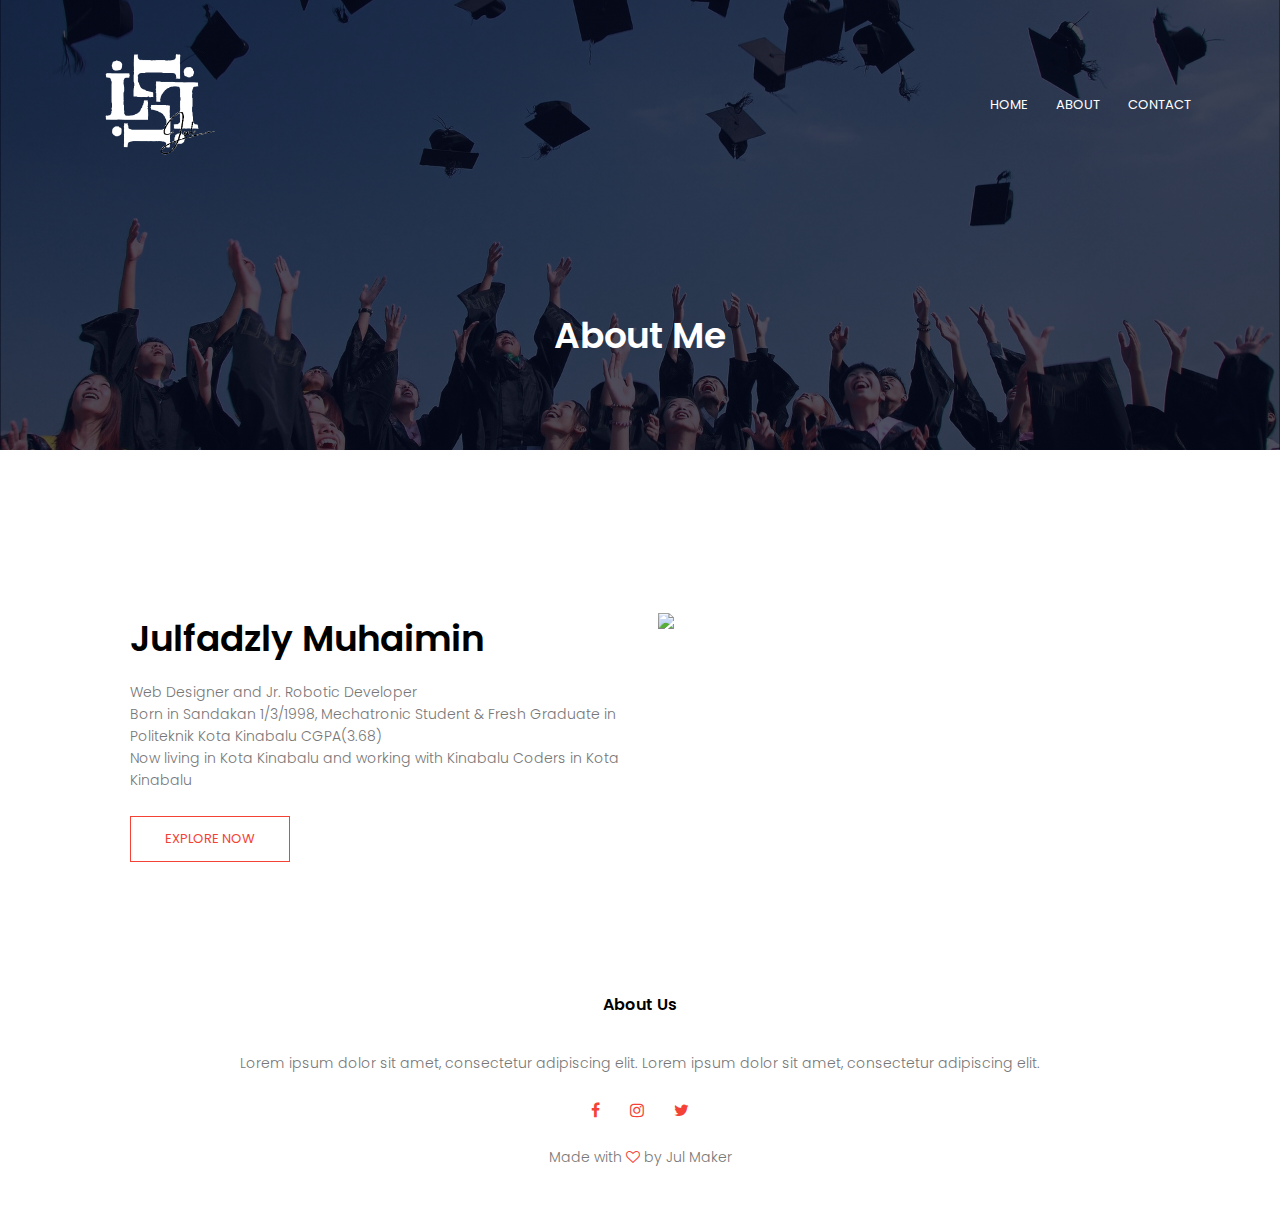
==== about.html @ 5858a0c9 "Update about.html" ====
<!DOCTYPE html>
<html>
<head>
    <meta name="viewport" content="with=device-width, initial-scale=1.0">
    <title>Jul Maker & Co</title>
    <link rel="stylesheet" href="style.css">
    <link rel="preconnect" href="https://fonts.gstatic.com">
    <link href="https://fonts.googleapis.com/css2?family=Poppins:wght@100;200;300;400;600;700&display=swap" rel="stylesheet">
    <link rel="stylesheet" href="https://stackpath.bootstrapcdn.com/font-awesome/4.7.0/css/font-awesome.min.css">
</head>
<body>
    <section class="sub-header">
       <nav>
           <a href="index.html"><img src="images/logo-2.png"></a>
           <div class="nav-links" id="navLinks">
              <li class="fa fa-times" onclick="hideMenu()"></li>
              <ul>
                <li><a href="index.html">HOME</a></li>
                <li><a href="about.html">ABOUT</a></li>
                <li><a href="contact.html">CONTACT</a></li>
              </ul> 
           </div>
           <li class="fa fa-bars" onclick="showMenu()"></li>
       </nav>
       <h1>About Me</h1>
    </section>

<!-----About Content------>   

    <section class="about-us">
        <div class="row">
            <div class="about-col">
                 <h1>Julfadzly Muhaimin</h1>
                 <p>Web Designer and Jr. Robotic Developer<br>Born in Sandakan 1/3/1998, Mechatronic Student & Fresh Graduate in Politeknik Kota Kinabalu CGPA(3.68)<br>Now living in Kota Kinabalu and working with Kinabalu Coders in Kota Kinabalu</p>
                 <a href="https://docs.google.com/document/d/17qDMaL5CkreymJ4PN954tUJ52fPvb08iCQ1MiYYX2C0/edit?usp=sharing" class="hero-btn red-btn">EXPLORE NOW</a>
            </div>
            <div class="about-col">
                 <img src="images/about-2.jpg">
            </div>
        </div>
    </section>

<!-----Footer------>

<section class="footer">
    <h4>About Us</h4>
    <p>Lorem ipsum dolor sit amet, consectetur adipiscing elit. Lorem ipsum dolor sit amet, consectetur adipiscing elit.</p>
    <div class="icons">
        <i class="fa fa-facebook"></i>
        <i class="fa fa-instagram"></i>
        <i class="fa fa-twitter"></i>
    </div>
    <p>Made with <i class="fa fa-heart-o"></i> by Jul Maker</p>
</section>

<!-----Js Script for toggle menu------>
    <script>
        
        var navLinks = document.getElementById("navLinks");
        
        function showMenu(){
            navLinks.style.right = "0";
        }
        function hideMenu(){
            navLinks.style.right = "-200px";
        }


    </script>

</body>
</html>
---- style.css ----
*{
    margin: 0;
    padding: 0;
    font-family: 'Poppins', sans-serif;
}
.header{
    min-height: 100vh;
    width: 100%;
    background-image: linear-gradient(rgba(4,9,30,0.7),rgba(4,9,30,0.7)),url(images/banner.png);
    background-position: center;
    background-size: cover;
    position: relative;
}
nav{
    display: flex;
    padding: 2% 6%;
    justify-content: space-between;
    align-items: center;
}
nav img{
    width: 150px;
}
.nav-links{
    flex: 1;
    text-align: right;
}
.nav-links ul li{
    list-style: none;
    display: inline-block;
    padding: 8px 12px;
    position: relative;
}
.nav-links ul li a{
    color: #fff;
    text-decoration: none;
    font-size: 13px;
}
.nav-links ul li::after{
    content: '';
    width: 0%;
    height: 2px;
    background: #f44336;
    display: block;
    margin: auto;
    transition: 0.5s;
}
.nav-links ul li:hover::after{
    width: 100%;
}
.text-box{
    width: 90%;
    color: #fff;
    position: absolute;
    top: 50%;
    left: 50%;
    transform: translate(-50%,-50%);
    text-align: center;
}
.text-box h1{
    font-size: 62px;
}
.text-box p{
    margin: 10px 0 40px;
    font-size: 14px;
    color: #fff;
}
.hero-btn{
    display: inline-block;
    text-decoration: none;
    color: #fff;
    border: 1px solid #fff;
    padding: 12px 34px;
    font-size: 13px;
    background: transparent;
    position: relative;
    cursor: pointer;
}
.hero-btn:hover{
    border: 1px solid #f44336;
    background: #f44336;
    transition: 1s;
}

nav .fa{
    display: none;
}

@media(max-width:700px){
    .text-box h1{
        font-size: 20px;
    }
    .nav-links ul li{
        display: block;
    }
    .nav-links{
        position: fixed;
        background: #f44336;
        height: 100vh;
        width: 200px;
        top: 0;
        right: -200px;
        text-align: left;
        z-index: 2;
        transition: 1s;
    }
    nav .fa{
        display: block;
        color: #fff;
        margin: 10px;
        font-size: 22px;
        cursor: pointer;
    }
    .nav-links ul{
        padding: 30px;

    }
}

/*--- Courses ----*/

.course{
    width: 80%;
    margin: auto;
    text-align: center;
    padding-top: 100px;
}
h1{
    font-size: 36px;
    font-weight: 600;
}
p{
    color: #777;
    font-size: 14px;
    font-weight: 300;
    line-height: 22px;
    padding: 10px;
}
.row{
    margin-top: 5%;
    display: flex;
    justify-content: space-between;
}
.course-col{
    flex-basis: 31%;
    background: #fff3f3;
    border-radius: 10px;
    margin-bottom: 5%;
    padding: 20px 12px;
    box-sizing: border-box;
    transition: 0.5s;
}
h3{
    text-align: center;
    font-weight: 600;
    margin: 10px 0;
}
.course-col:hover{
    box-shadow: 0 0 20px 0px rgba(0,0,0,0.2);
}
@media(max-width: 700px){
    .row{
        flex-direction: column;
    }
}

/*--campus---*/

.campus{
    width: 80%;
    margin: auto;
    text-align: center;
    padding-top: 50px;
}
.campus-col{
    flex-basis: 32%;
    border-radius: 10px;
    margin-bottom: 30px;
    position: relative;
    overflow: hidden;
}
.campus-col img{
    width: 100%;
    display: block;
}
.layer{
    background: transparent;
    height: 100%;
    width: 100%;
    position: absolute;
    top: 0;
    left: 0;
    transition: 0.5s;
}
.layer:hover{
    background: rgba(226,0,0,0.7);
}
.layer h3{
    width: 100%;
    font-weight: 500;
    color: #fff;
    font-size: 26px;
    bottom: 0;
    left: 50%;
    transform: translateX(-50%);
    position: absolute;
    opacity: 0;
    transition: 0.5s;
}
.layer:hover h3{
    bottom: 49%;
    opacity: 1;
}

/*--facilities---*/

.facilities{
    width: 80%;
    margin: auto;
    text-align: center;
    padding-top: 100px;
}
.facilities-col{
    flex-basis: 31%;
    border-radius: 10px;
    margin-bottom: 5%;
    text-align: left;
}
.facilities-col img{
    width: 100%;
    border-radius: 10px;
}
.facilities-col p{
    padding: 0;
}
.facilities-col h3{
    margin-top: 16px;
    margin-bottom: 15px;
    text-align: left;
}

/*--testimonials---*/

.testimonials{
    width: 80%;
    margin: auto;
    padding-top: 100px;
    text-align: center;
}
.testimonial-col{
    flex-basis: 44%;
    border-radius: 10px;
    margin-bottom: 5%;
    text-align: left;
    background: #fff3f3;
    padding: 25px;
    cursor: pointer;
    display: flex;
}
.testimonial-col img{
    height: 40px;
    margin-left: 5px;
    margin-right: 30px;
    border-radius: 50%;
}
.testimonial-col p{
    padding: 0;
}
.testimonial-col h3{
    margin-top: 15px;
    text-align: left;
}
.testimonial-col .fa{
    color: #f44336;
}
@media(max-width: 700px){
    .testimonial-col img{
        margin-left: 0px;
        margin-right: 15px;
    }
}


/*--cta---*/

.cta{
    margin: 100px auto;
    width: 80%;
    background-image: linear-gradient(rgba(0,0,0,0.7),rgba(0,0,0,0.7)), url(images/banner2.jpg);
    background-position: center;
    background-size: cover;
    border-radius: 10px;
    text-align: center;
    padding: 100px 0;
}
.cta h1{
    color: #fff;
    margin-bottom: 40px;
    padding: 0;
}
@media(max-width: 700px){
    .cta h1{
        font-size: 24px;
    }
}

/*--footer---*/

.footer{
    width: 100%;
    text-align: center;
    padding: 30px 0;
}

.footer h4{
    margin-bottom: 25px;
    margin-top: 20px;
    font-weight: 600;
}
.icons .fa{
    color: #f44336;
    margin: 0 13px;
    cursor: pointer;
    padding: 18px 0;
}
.fa-heart-o{
    color: #f44336;
}



/*--about me page---*/

.sub-header{
    height: 50vh;
    width: 100%;
    background-image: linear-gradient(rgba(4,9,30,0.7),rgba(4,9,30,0.7)), url(images/background.jpg);
    background-position: center;
    background-size: cover;
    text-align: center;
    color: #fff;
}
.sub-header h1{
    margin-top: 100px;
}
.about-us{
    width: 80%;
    margin: auto;
    padding-top: 80px;
    padding-bottom: 50px;
}
.about-col{
    flex-basis: 48%;
    padding: 30px 2px;
}
.about-col img{
    width: 70%;
}
.about-col h1{
    padding-top: 0;
}
.about-col p{
    padding: 15px 0 25px;
}
.red-btn{
    border: 1px solid #f44336;
    background: transparent;
    color: #f44336;
}
.red-btn:hover{
    color: #fff;
}


/*--blog page---*/ 

.blog-content{
    width: 80%;
    margin: auto;
    padding: 60px 0;
}
.blog-left{
    flex-basis: 65%;
}
.blog-left img{
    width: 100%;
}
.blog-left h2{
    color: #222;
    font-weight: 600;
    margin: 30px 0;
}
.blog-left p{
    color: #999;
    padding: 0;
}
.blog-right{
    flex-basis: 32%;
}
.blog-right h3{
    background: #f44336;
    color: #fff;
    padding: 7px 0;
    font-size: 16px;
    margin-bottom: 20px;
}
.blog-right div{
    display: flex;
    align-items: center;
    justify-content: space-between;
    color: #555;
    padding: 8px;
    box-sizing: border-box;
}
.comment-box{
    border: 1px solid #ccc;
    margin: 50px 0;
    padding: 10px 20px;
}
.comment-box h3{
    text-align: left;
}
.comment-form input, .comment-form textarea{
    width: 100%;
    padding: 10px;
    margin: 15px 0;
    box-sizing: border-box;
    border: none;
    outline: none;
    background: #f0f0f0;
}
.comment-form button{
    margin: 10px 0;
}
@media(max-width: 700px){
    .sub-header h1{
        font-size: 24px;
    }
}

/*--contact page---*/ 

.location{
    width: 80%;
    margin: auto;
    padding: 80px 0;
}
.location iframe{
    width: 100%;
}
.contact-us{
    width: 80%;
    margin: auto;
}
.contact-col{
    flex-basis: 48%;
    margin-bottom: 30px;
}
.contact-col div{
    display: flex;
    align-items: center;
    margin-bottom: 40px;
}
.contact-col div .fa{
    font-size: 28px;
    color: #f44336;
    margin: 10px;
    margin-right: 30px;
}
.contact-col div p{
    padding: 0;
}
.contact-col div h5{
    font-size: 20px;
    margin-bottom: 5px;
    color: #555;
    font-weight: 400;
}
.contact-col input, .contact-col textarea{
    width: 100%;
    padding: 15px;
    margin-bottom: 17px;
    outline: none;
    border: 1px solid #ccc;
    box-sizing: border-box;
}
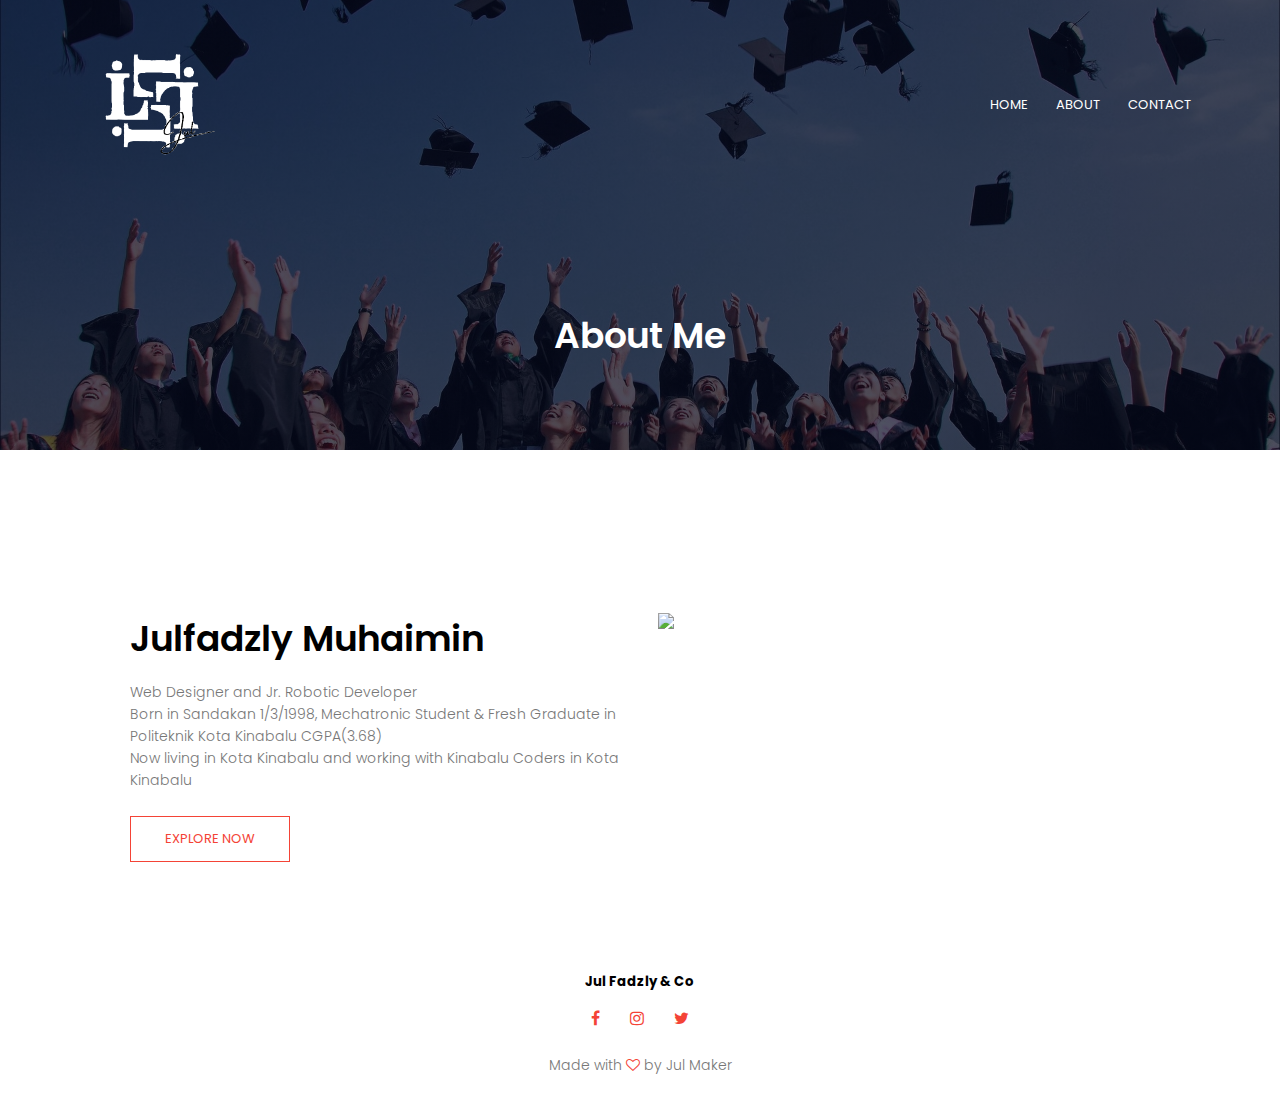
==== commit de9a1733: "Update about.html" ====
--- a/about.html
+++ b/about.html
@@ -43,8 +43,7 @@
 <!-----Footer------>
 
 <section class="footer">
-    <h4>About Us</h4>
-    <p>Lorem ipsum dolor sit amet, consectetur adipiscing elit. Lorem ipsum dolor sit amet, consectetur adipiscing elit.</p>
+    <h5>Jul Fadzly & Co</h4>
     <div class="icons">
         <i class="fa fa-facebook"></i>
         <i class="fa fa-instagram"></i>
--- a/style.css
+++ b/style.css
@@ -6,7 +6,7 @@
 .header{
     min-height: 100vh;
     width: 100%;
-    background-image: linear-gradient(rgba(4,9,30,0.7),rgba(4,9,30,0.7)),url(images/banner.png);
+    background-image: linear-gradient(rgba(4,9,30,0.7),rgba(4,9,30,0.7)),url(images/banner-2.jpg);
     background-position: center;
     background-size: cover;
     position: relative;
@@ -483,3 +483,16 @@
     border: 1px solid #ccc;
     box-sizing: border-box;
 }
+
+
+/*--EXTRA page---*/ 
+
+.button{
+    text-align: center;
+}
+@media(max-width:700px){
+    .button{
+        font-size: 20px;
+        text-align: center;
+    }
+}
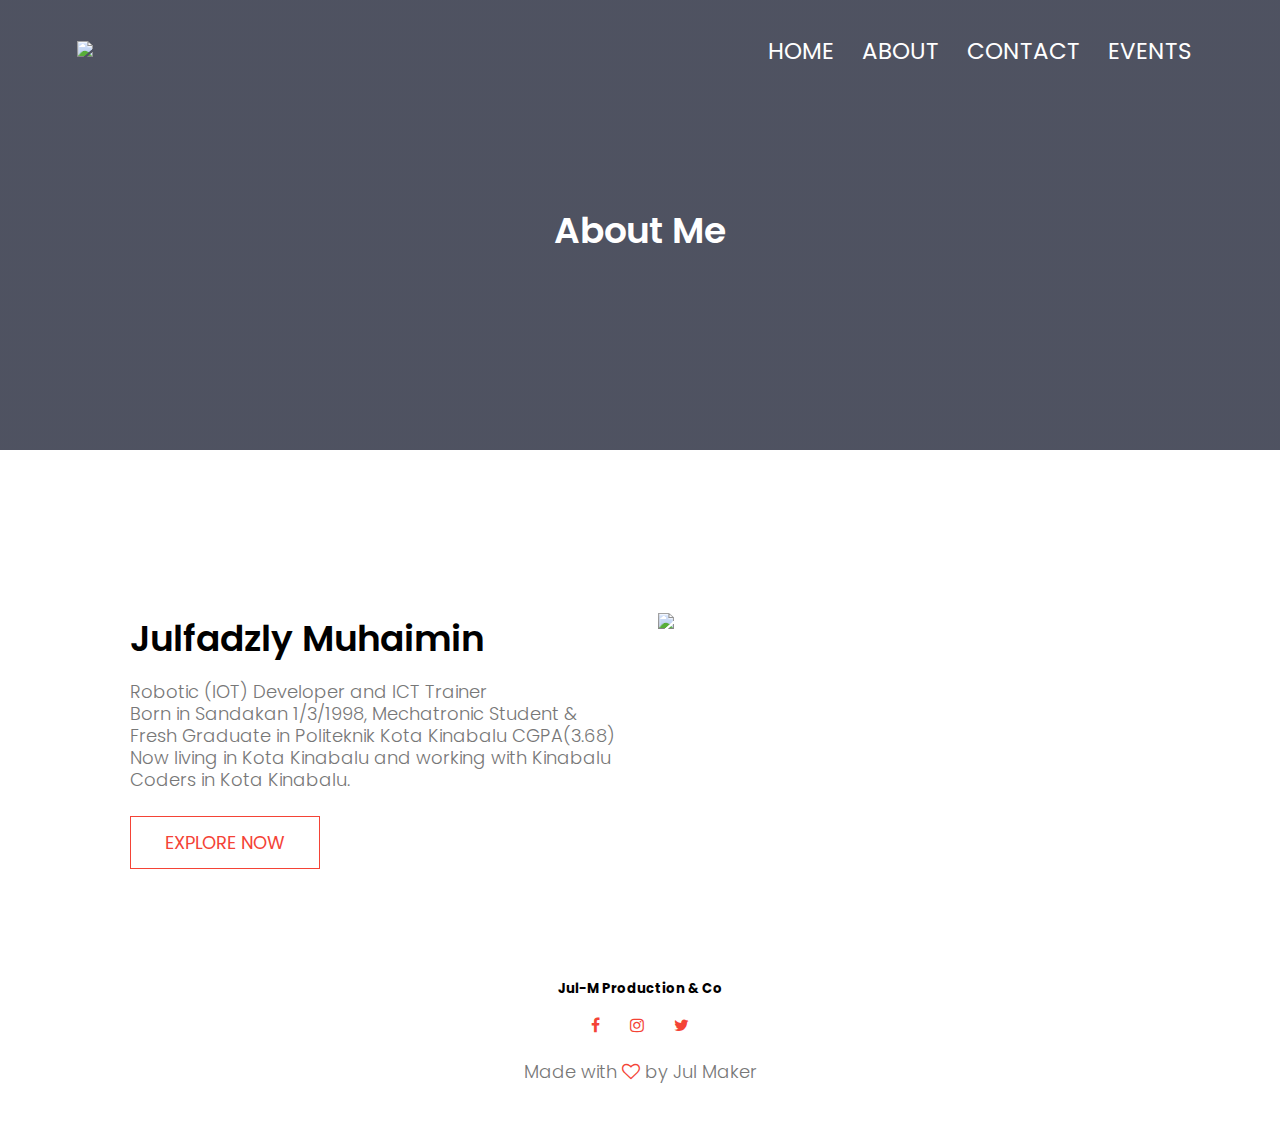
==== commit 82c19124: "Add files via upload" ====
--- a/about.html
+++ b/about.html
@@ -18,6 +18,7 @@
                 <li><a href="index.html">HOME</a></li>
                 <li><a href="about.html">ABOUT</a></li>
                 <li><a href="contact.html">CONTACT</a></li>
+                <li><a href="events.html">EVENTS</a></li>
               </ul> 
            </div>
            <li class="fa fa-bars" onclick="showMenu()"></li>
@@ -31,7 +32,7 @@
         <div class="row">
             <div class="about-col">
                  <h1>Julfadzly Muhaimin</h1>
-                 <p>Web Designer and Jr. Robotic Developer<br>Born in Sandakan 1/3/1998, Mechatronic Student & Fresh Graduate in Politeknik Kota Kinabalu CGPA(3.68)<br>Now living in Kota Kinabalu and working with Kinabalu Coders in Kota Kinabalu</p>
+                 <p>Robotic (IOT) Developer and ICT Trainer<br>Born in Sandakan 1/3/1998, Mechatronic Student & Fresh Graduate in Politeknik Kota Kinabalu CGPA(3.68)<br>Now living in Kota Kinabalu and working with Kinabalu Coders in Kota Kinabalu.</p>
                  <a href="https://docs.google.com/document/d/17qDMaL5CkreymJ4PN954tUJ52fPvb08iCQ1MiYYX2C0/edit?usp=sharing" class="hero-btn red-btn">EXPLORE NOW</a>
             </div>
             <div class="about-col">
@@ -43,7 +44,7 @@
 <!-----Footer------>
 
 <section class="footer">
-    <h5>Jul Fadzly & Co</h4>
+    <h5>Jul-M Production & Co</h4>
     <div class="icons">
         <i class="fa fa-facebook"></i>
         <i class="fa fa-instagram"></i>
--- a/style.css
+++ b/style.css
@@ -5,8 +5,8 @@
 }
 .header{
     min-height: 100vh;
-    width: 100%;
-    background-image: linear-gradient(rgba(4,9,30,0.7),rgba(4,9,30,0.7)),url(images/banner-2.jpg);
+    width:100%;
+    background-image: linear-gradient(rgba(0, 0, 0, 0.7),rgba(0, 0, 0, 0.7)),url(images/banner-2.png);
     background-position: center;
     background-size: cover;
     position: relative;
@@ -33,7 +33,7 @@
 .nav-links ul li a{
     color: #fff;
     text-decoration: none;
-    font-size: 13px;
+    font-size: 23px;
 }
 .nav-links ul li::after{
     content: '';
@@ -57,11 +57,11 @@
     text-align: center;
 }
 .text-box h1{
-    font-size: 62px;
+    font-size: 102px;
 }
 .text-box p{
     margin: 10px 0 40px;
-    font-size: 14px;
+    font-size: 24px;
     color: #fff;
 }
 .hero-btn{
@@ -70,7 +70,7 @@
     color: #fff;
     border: 1px solid #fff;
     padding: 12px 34px;
-    font-size: 13px;
+    font-size: 18px;
     background: transparent;
     position: relative;
     cursor: pointer;
@@ -130,7 +130,7 @@
 }
 p{
     color: #777;
-    font-size: 14px;
+    font-size: 18px;
     font-weight: 300;
     line-height: 22px;
     padding: 10px;
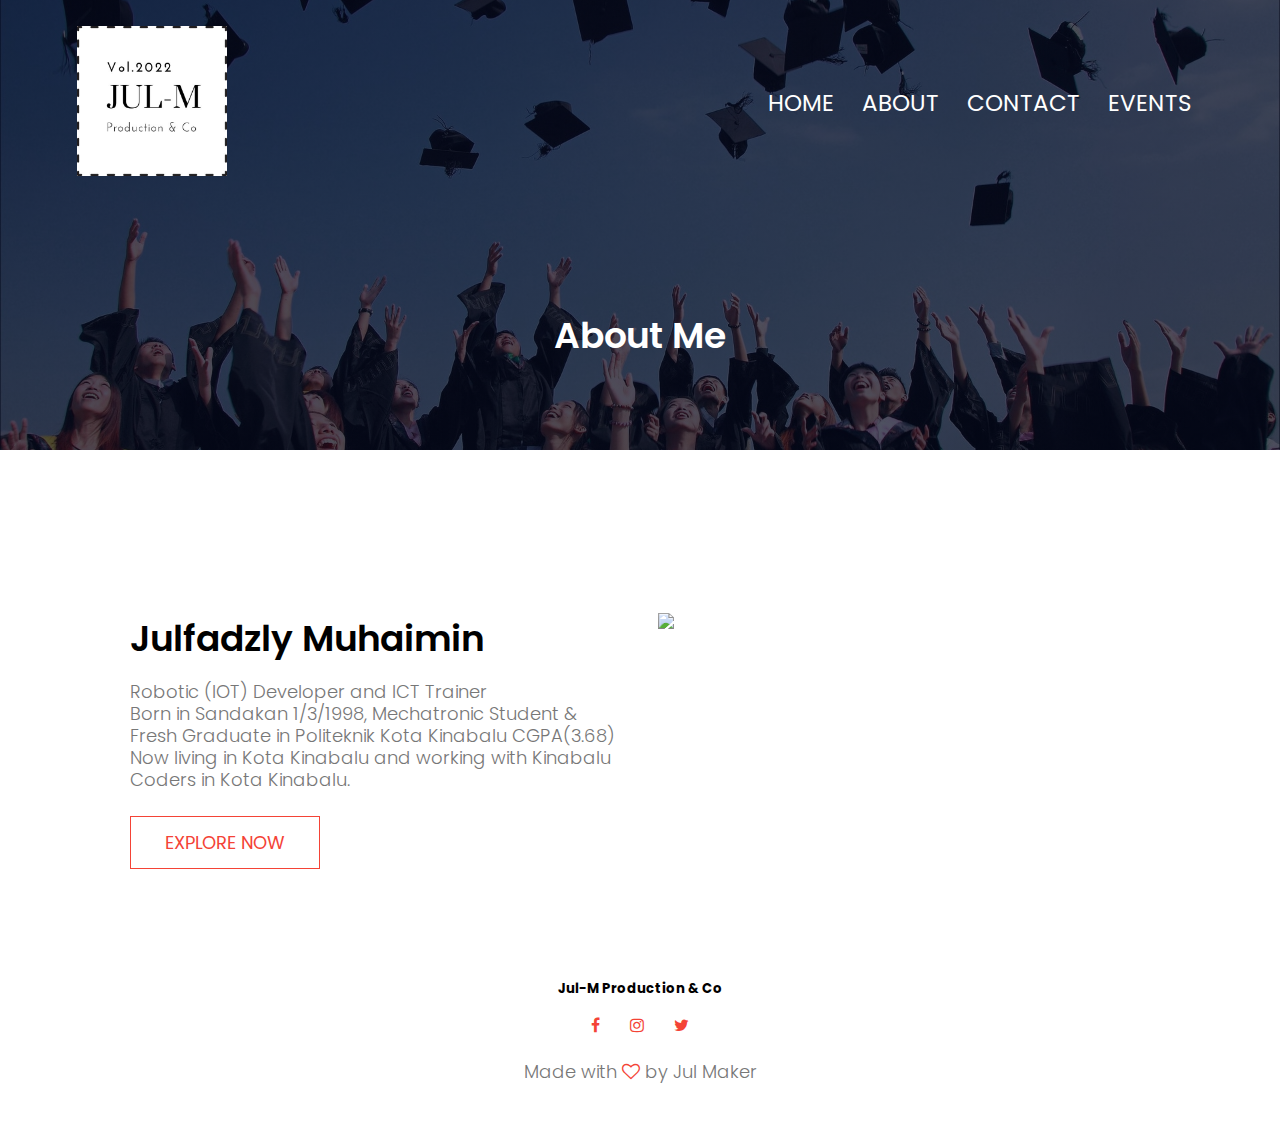
==== commit 645b98de: "Update about.html" ====
--- a/about.html
+++ b/about.html
@@ -11,7 +11,7 @@
 <body>
     <section class="sub-header">
        <nav>
-           <a href="index.html"><img src="images/logo-2.png"></a>
+           <a href="index.html"><img src="images/logo-2.jpg"></a>
            <div class="nav-links" id="navLinks">
               <li class="fa fa-times" onclick="hideMenu()"></li>
               <ul>
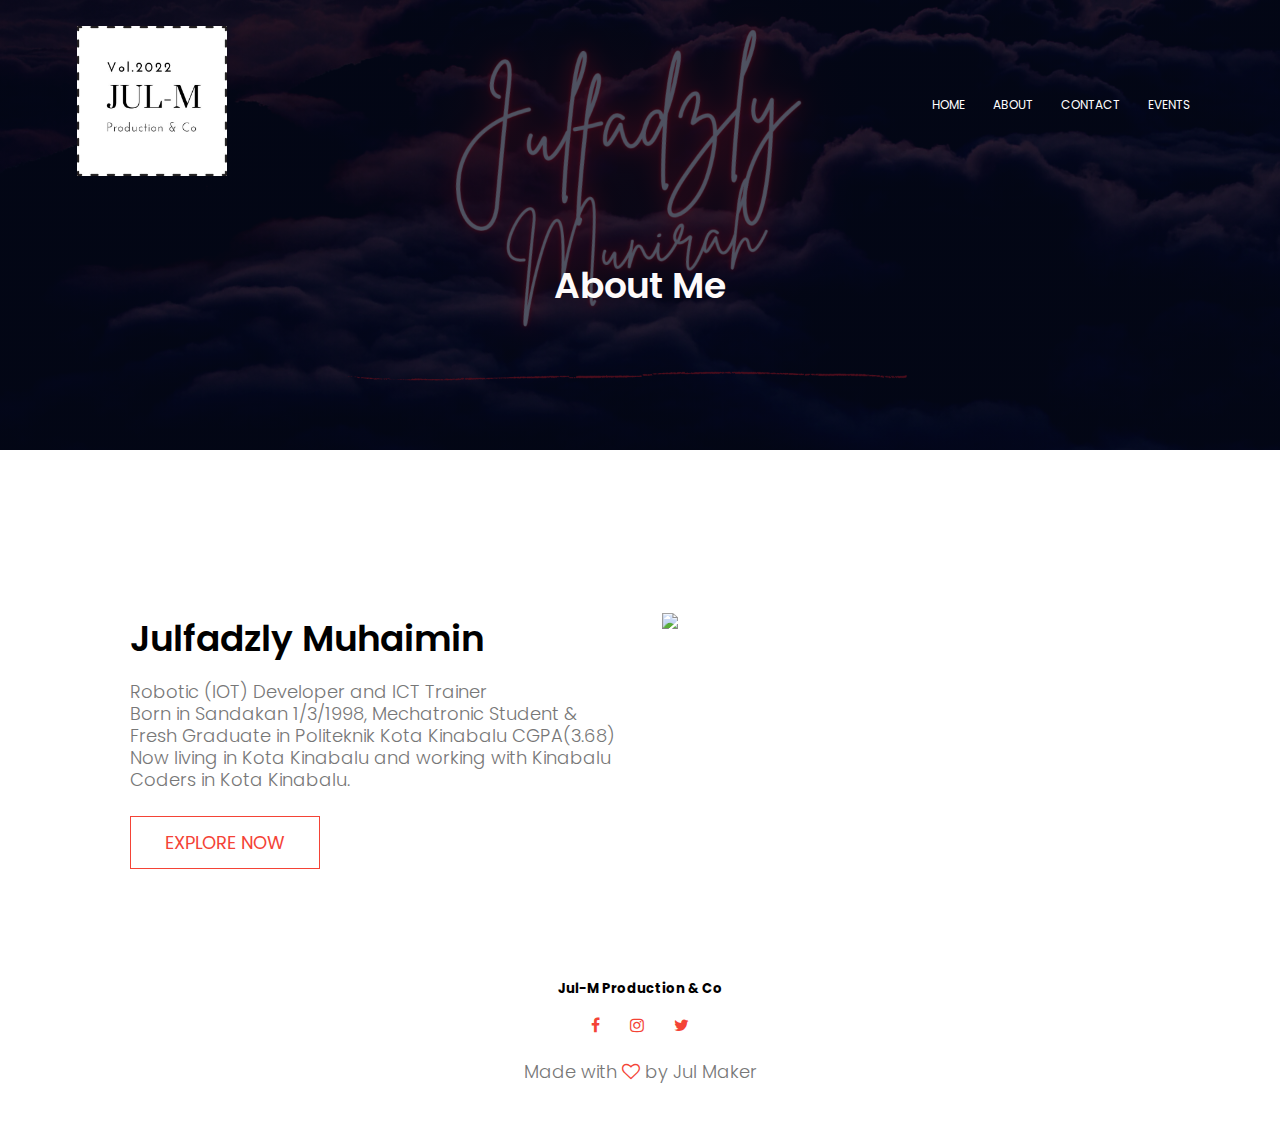
==== commit d4362da1: "Website Change 1" ====
--- a/about.html
+++ b/about.html
@@ -2,7 +2,7 @@
 <html>
 <head>
     <meta name="viewport" content="with=device-width, initial-scale=1.0">
-    <title>Jul Maker & Co</title>
+    <title>Jul-M Production & Co</title>
     <link rel="stylesheet" href="style.css">
     <link rel="preconnect" href="https://fonts.gstatic.com">
     <link href="https://fonts.googleapis.com/css2?family=Poppins:wght@100;200;300;400;600;700&display=swap" rel="stylesheet">
--- a/style.css
+++ b/style.css
@@ -33,7 +33,7 @@
 .nav-links ul li a{
     color: #fff;
     text-decoration: none;
-    font-size: 23px;
+    font-size: 12px;
 }
 .nav-links ul li::after{
     content: '';
@@ -57,7 +57,7 @@
     text-align: center;
 }
 .text-box h1{
-    font-size: 102px;
+    font-size: 50px;
 }
 .text-box p{
     margin: 10px 0 40px;
@@ -114,6 +114,9 @@
         padding: 30px;
 
     }
+    nav img{
+        width: 90px;
+    }
 }
 
 /*--- Courses ----*/
@@ -333,14 +336,14 @@
 .sub-header{
     height: 50vh;
     width: 100%;
-    background-image: linear-gradient(rgba(4,9,30,0.7),rgba(4,9,30,0.7)), url(images/background.jpg);
+    background-image: linear-gradient(rgba(4,9,30,0.7),rgba(4,9,30,0.7)), url(images/banner-2.png);
     background-position: center;
     background-size: cover;
     text-align: center;
-    color: #fff;
+    color: rgb(253, 250, 250);
 }
 .sub-header h1{
-    margin-top: 100px;
+    margin-top: 50px;
 }
 .about-us{
     width: 80%;
@@ -485,6 +488,85 @@
 }
 
 
+
+
+
+
+/*--events--*/
+
+* {box-sizing:border-box}
+
+/* Slideshow container */
+.slideshow-container {
+  max-width: 800px;
+  position: relative;
+  margin: auto;
+}
+
+/* Hide the images by default */
+.mySlides {
+  display: none;
+}
+
+/* Next & previous buttons */
+.prev, .next {
+  cursor: pointer;
+  position: absolute;
+  top: 50%;
+  width: auto;
+  margin-top: -22px;
+  padding: 16px;
+  color: white;
+  font-weight: bold;
+  font-size: 18px;
+  transition: 0.6s ease;
+  border-radius: 0 3px 3px 0;
+  user-select: none;
+}
+
+/* Position the "next button" to the right */
+.next {
+  right: 0;
+  border-radius: 3px 0 0 3px;
+}
+
+/* On hover, add a black background color with a little bit see-through */
+.prev:hover, .next:hover {
+  background-color: rgba(0,0,0,0.8);
+}
+
+/* The dots/bullets/indicators */
+.dot {
+  cursor: pointer;
+  height: 15px;
+  width: 15px;
+  margin: 0 2px;
+  background-color: #bbb;
+  border-radius: 50%;
+  display: inline-block;
+  transition: background-color 0.6s ease;
+}
+
+.active, .dot:hover {
+  background-color: #717171;
+}
+
+/* Fading animation */
+.fade {
+  animation-name: fade;
+  animation-duration: 1.5s;
+}
+
+@keyframes fade {
+  from {opacity: .4}
+  to {opacity: 1}
+}
+
+
+
+
+
+
 /*--EXTRA page---*/ 
 
 .button{
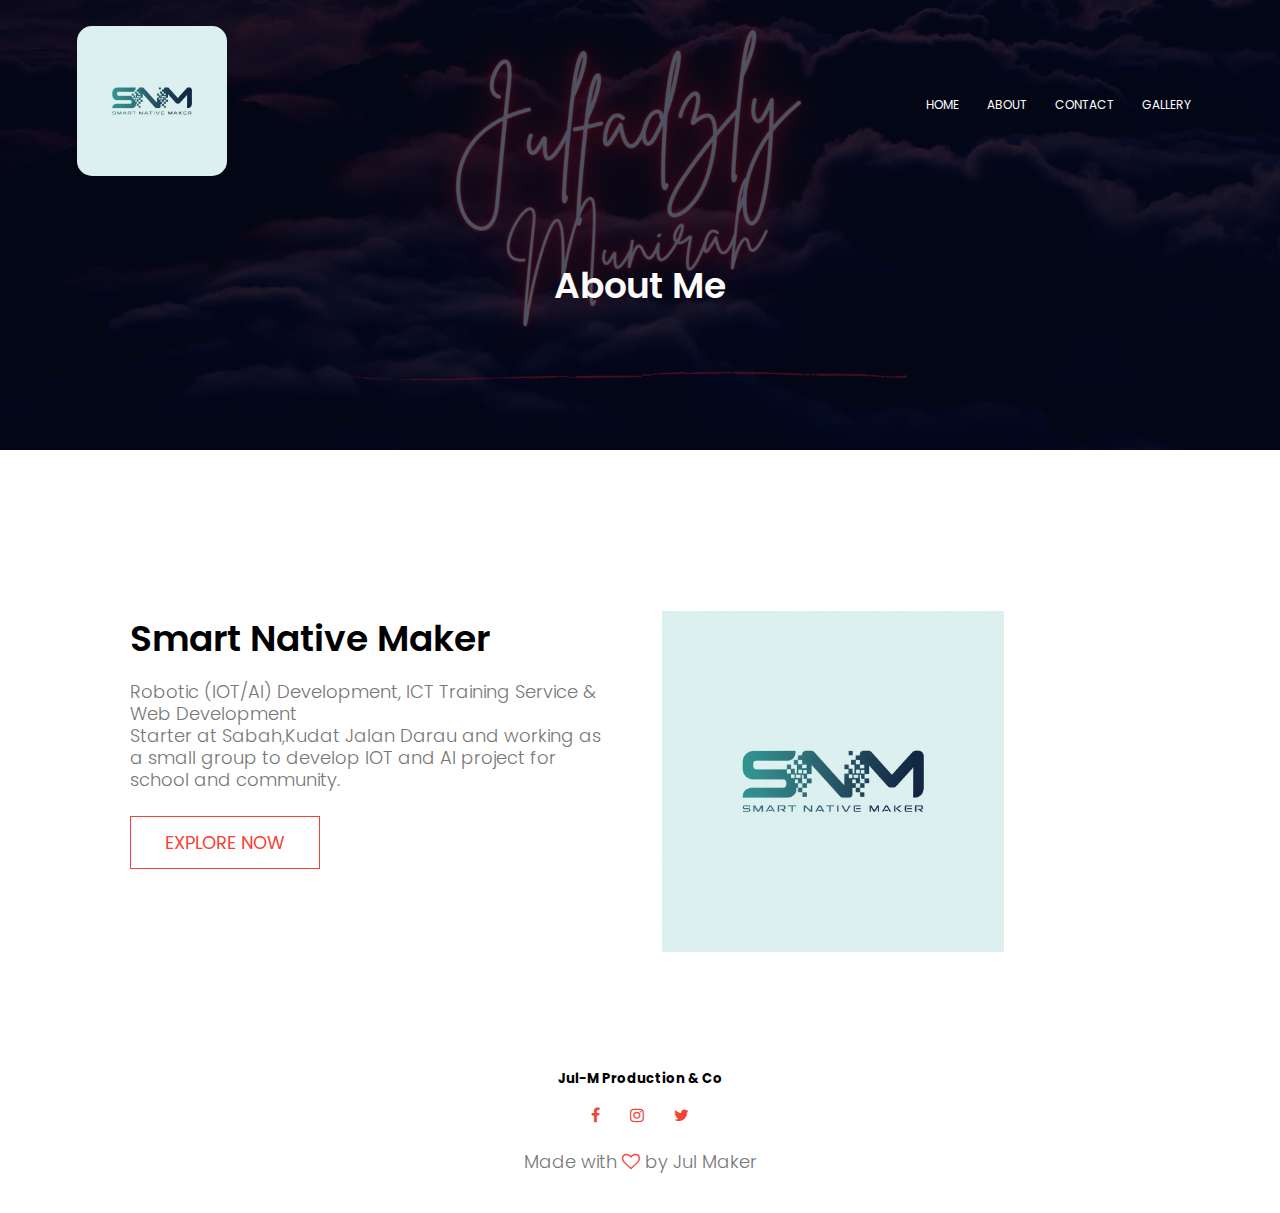
==== commit 85d8e4d9: "Update about.html" ====
--- a/about.html
+++ b/about.html
@@ -2,7 +2,7 @@
 <html>
 <head>
     <meta name="viewport" content="with=device-width, initial-scale=1.0">
-    <title>Jul-M Production & Co</title>
+    <title>Smart Native Maker</title>
     <link rel="stylesheet" href="style.css">
     <link rel="preconnect" href="https://fonts.gstatic.com">
     <link href="https://fonts.googleapis.com/css2?family=Poppins:wght@100;200;300;400;600;700&display=swap" rel="stylesheet">
@@ -11,14 +11,14 @@
 <body>
     <section class="sub-header">
        <nav>
-           <a href="index.html"><img src="images/logo-2.jpg"></a>
+           <a href="index.html"><img src="images/logo8.png"></a>
            <div class="nav-links" id="navLinks">
               <li class="fa fa-times" onclick="hideMenu()"></li>
               <ul>
                 <li><a href="index.html">HOME</a></li>
                 <li><a href="about.html">ABOUT</a></li>
                 <li><a href="contact.html">CONTACT</a></li>
-                <li><a href="events.html">EVENTS</a></li>
+                <li><a href="events.html">GALLERY</a></li>
               </ul> 
            </div>
            <li class="fa fa-bars" onclick="showMenu()"></li>
@@ -31,12 +31,12 @@
     <section class="about-us">
         <div class="row">
             <div class="about-col">
-                 <h1>Julfadzly Muhaimin</h1>
-                 <p>Robotic (IOT) Developer and ICT Trainer<br>Born in Sandakan 1/3/1998, Mechatronic Student & Fresh Graduate in Politeknik Kota Kinabalu CGPA(3.68)<br>Now living in Kota Kinabalu and working with Kinabalu Coders in Kota Kinabalu.</p>
-                 <a href="https://docs.google.com/document/d/17qDMaL5CkreymJ4PN954tUJ52fPvb08iCQ1MiYYX2C0/edit?usp=sharing" class="hero-btn red-btn">EXPLORE NOW</a>
+                 <h1>Smart Native Maker</h1>
+                 <p>Robotic (IOT/AI) Development, ICT Training Service & Web Development<br>Starter at Sabah,Kudat Jalan Darau and working as a small group to develop IOT and AI project for school and community.</p>
+                 <a href="" class="hero-btn red-btn">EXPLORE NOW</a>
             </div>
             <div class="about-col">
-                 <img src="images/about-2.jpg">
+                 <img src="images/logo8.png">
             </div>
         </div>
     </section>
--- a/style.css
+++ b/style.css
@@ -6,7 +6,7 @@
 .header{
     min-height: 100vh;
     width:100%;
-    background-image: linear-gradient(rgba(0, 0, 0, 0.7),rgba(0, 0, 0, 0.7)),url(images/banner-2.png);
+    background-image: linear-gradient(rgba(0, 0, 0, 0.7),rgba(0, 0, 0, 0.7)),url(images/Background.png);
     background-position: center;
     background-size: cover;
     position: relative;
@@ -19,6 +19,7 @@
 }
 nav img{
     width: 150px;
+    border-radius: 10%;
 }
 .nav-links{
     flex: 1;
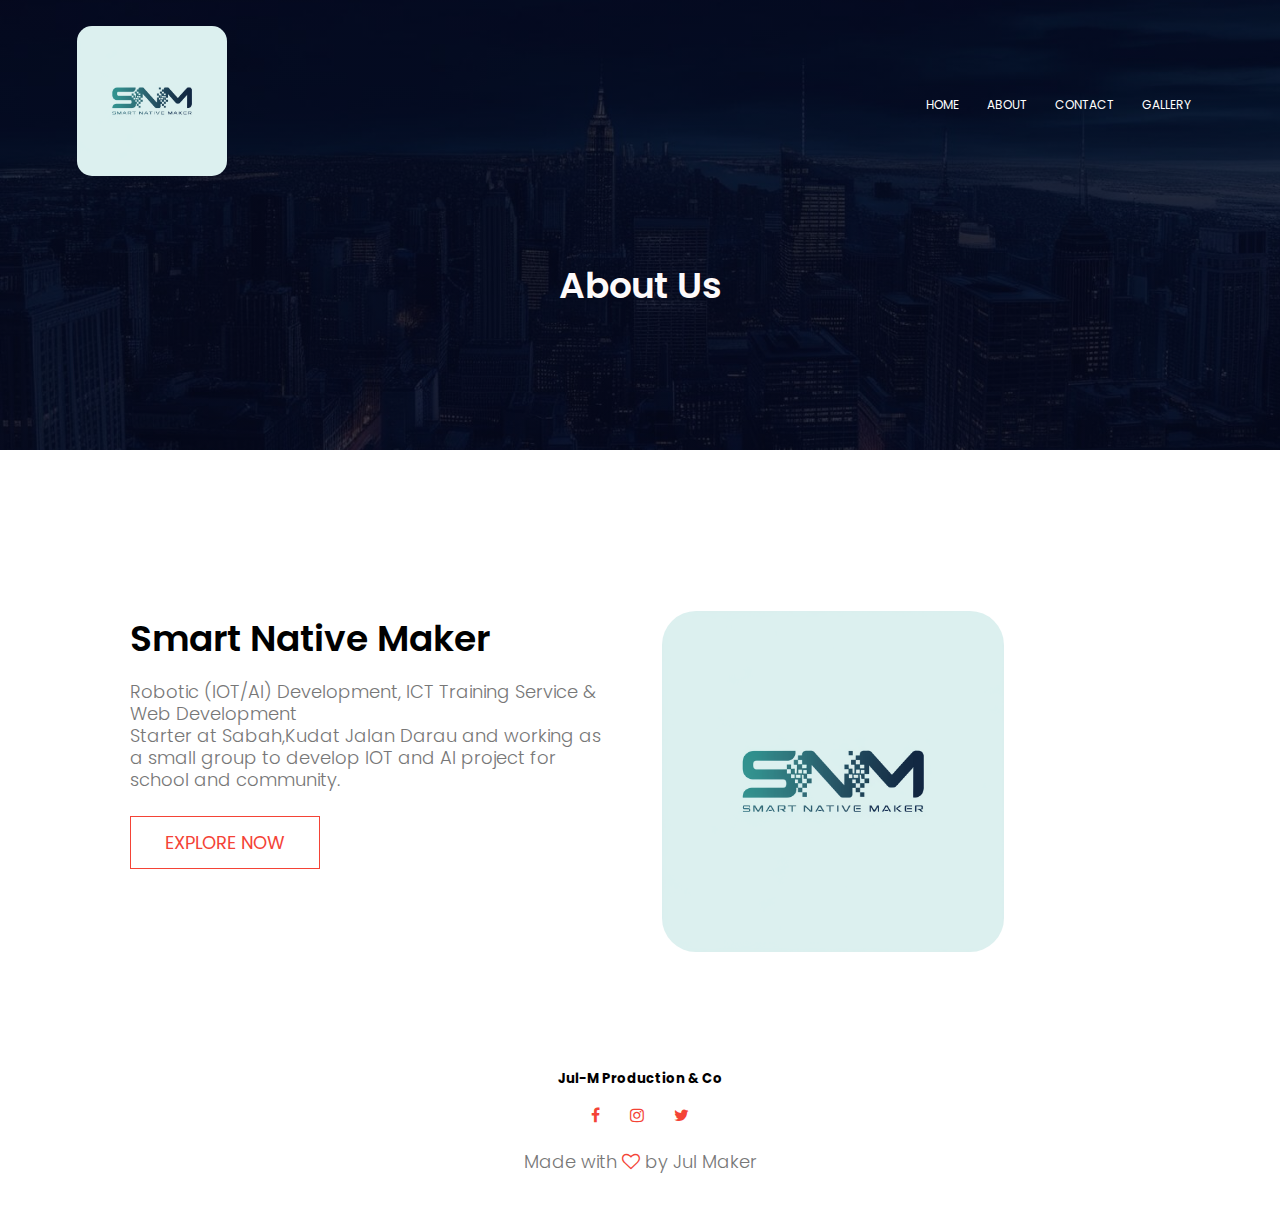
==== commit dd4aca9d: "Update about.html" ====
--- a/about.html
+++ b/about.html
@@ -23,7 +23,7 @@
            </div>
            <li class="fa fa-bars" onclick="showMenu()"></li>
        </nav>
-       <h1>About Me</h1>
+       <h1>About Us</h1>
     </section>
 
 <!-----About Content------>   
@@ -33,7 +33,7 @@
             <div class="about-col">
                  <h1>Smart Native Maker</h1>
                  <p>Robotic (IOT/AI) Development, ICT Training Service & Web Development<br>Starter at Sabah,Kudat Jalan Darau and working as a small group to develop IOT and AI project for school and community.</p>
-                 <a href="" class="hero-btn red-btn">EXPLORE NOW</a>
+                 <a href="https://chat.whatsapp.com/BxncoSxHDqf8H5lzZdyJNm" class="hero-btn red-btn">EXPLORE NOW</a>
             </div>
             <div class="about-col">
                  <img src="images/logo8.png">
--- a/style.css
+++ b/style.css
@@ -337,7 +337,7 @@
 .sub-header{
     height: 50vh;
     width: 100%;
-    background-image: linear-gradient(rgba(4,9,30,0.7),rgba(4,9,30,0.7)), url(images/banner-2.png);
+    background-image: linear-gradient(rgba(4,9,30,0.7),rgba(4,9,30,0.7)), url(images/Background.png);
     background-position: center;
     background-size: cover;
     text-align: center;
@@ -358,6 +358,7 @@
 }
 .about-col img{
     width: 70%;
+    border-radius: 10%;
 }
 .about-col h1{
     padding-top: 0;
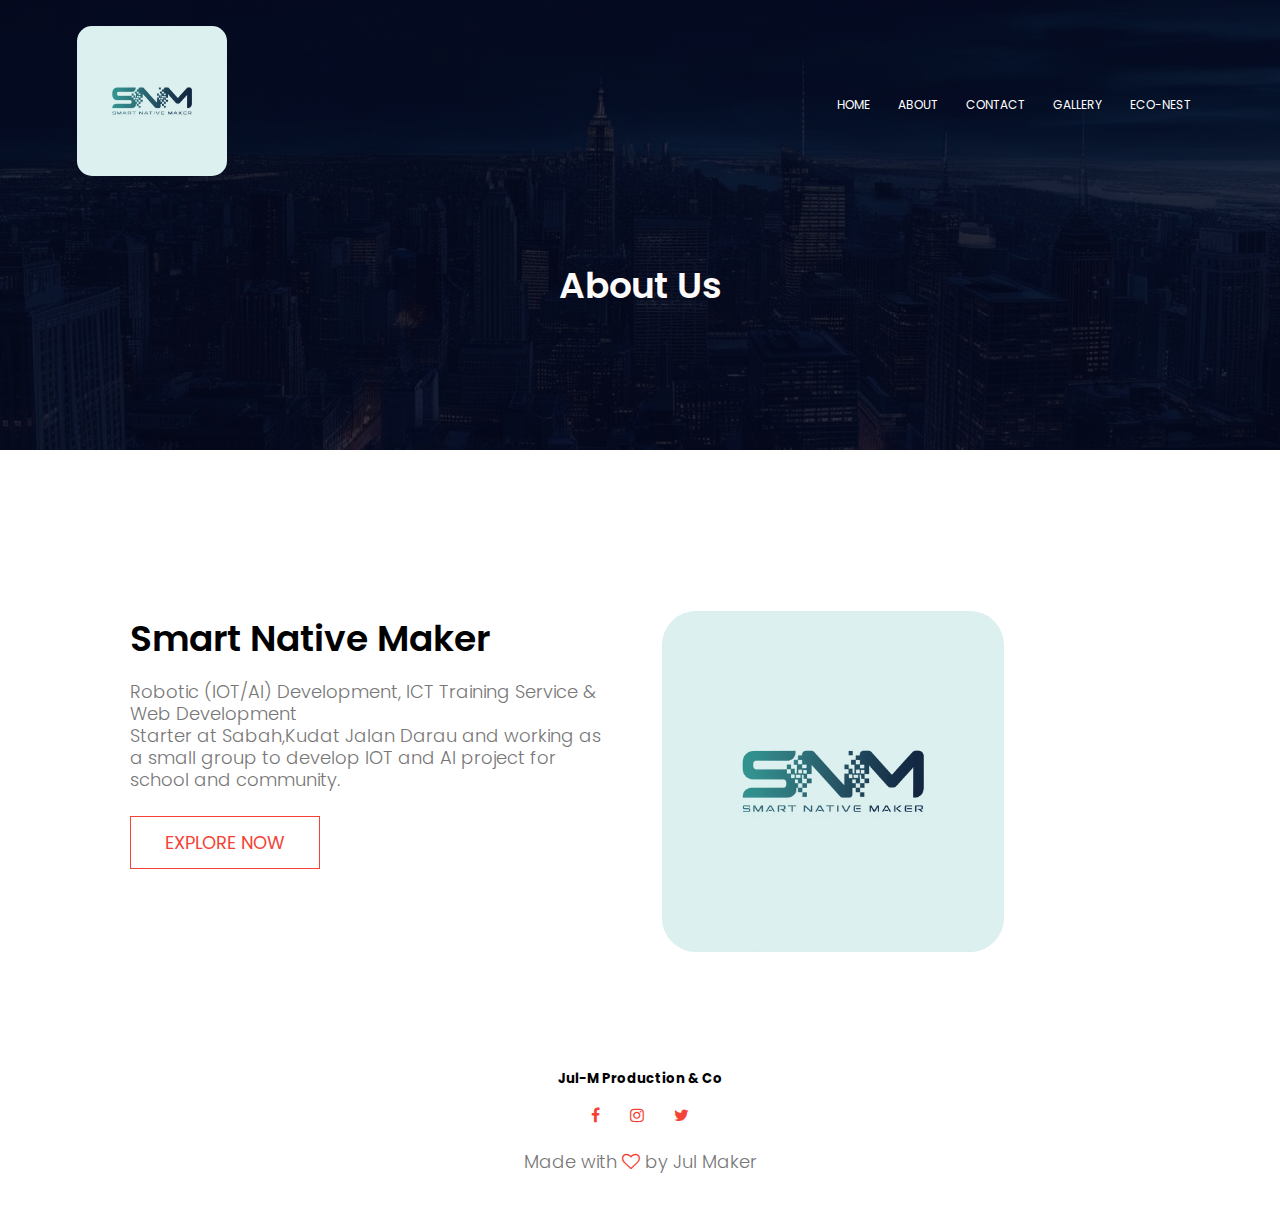
==== commit 574c6d67: "Update about.html" ====
--- a/about.html
+++ b/about.html
@@ -19,6 +19,7 @@
                 <li><a href="about.html">ABOUT</a></li>
                 <li><a href="contact.html">CONTACT</a></li>
                 <li><a href="events.html">GALLERY</a></li>
+                <li><a href="https://lookerstudio.google.com/reporting/df55bae8-6350-450a-ba7a-55a4c357fb94">ECO-NEST</a></li>
               </ul> 
            </div>
            <li class="fa fa-bars" onclick="showMenu()"></li>
